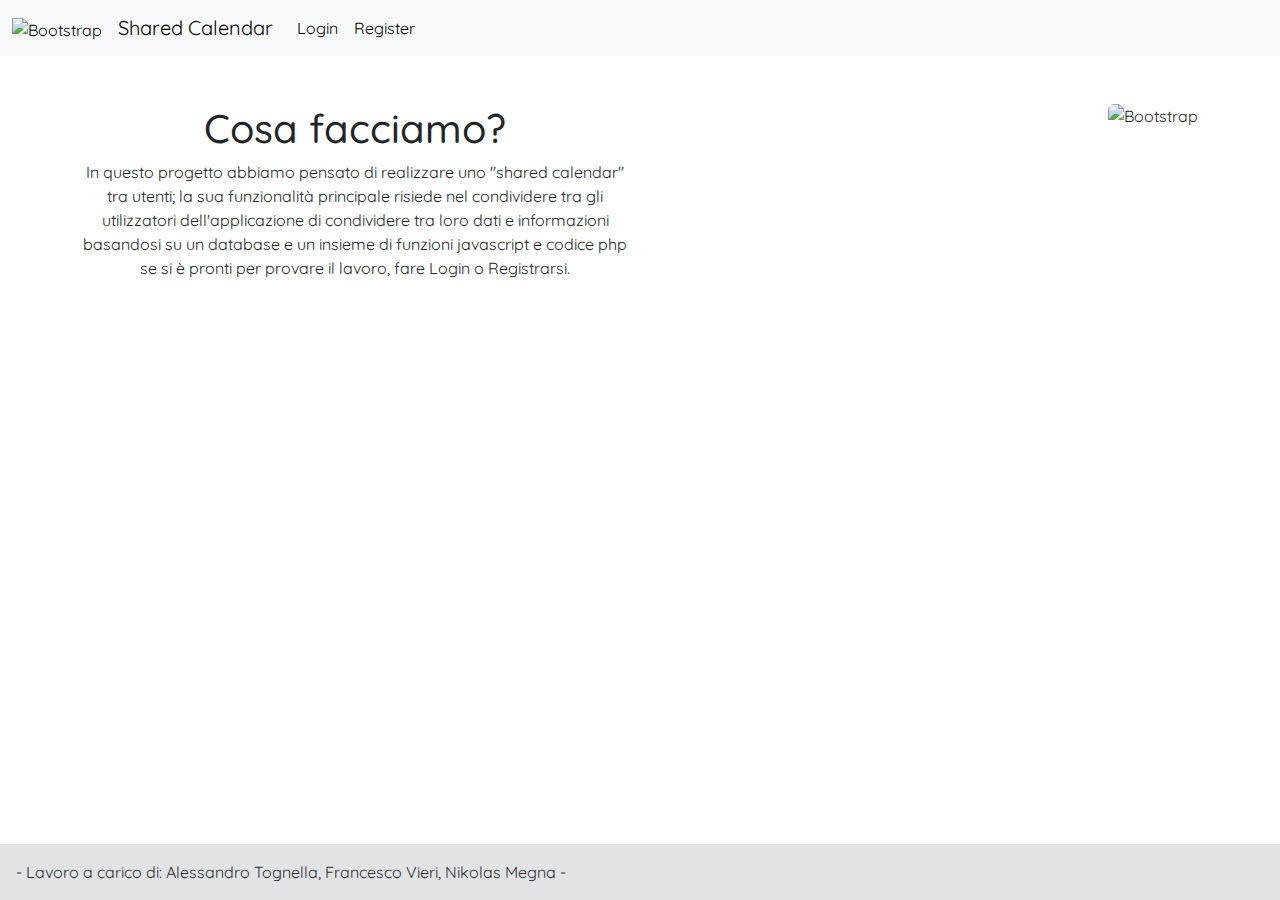
==== progetto/pages/index.html @ 84f1d0b3 "implementazione dei codici" ====
<!DOCTYPE html>
<html lang="en">
<head>
    <meta charset="UTF-8">
    <meta name="viewport" content="width=device-width, initial-scale=1.0">
    <link rel="stylesheet" href="../style/index.css">
    <link href="https://cdn.jsdelivr.net/npm/bootstrap@5.3.3/dist/css/bootstrap.min.css" rel="stylesheet" integrity="sha384-QWTKZyjpPEjISv5WaRU9OFeRpok6YctnYmDr5pNlyT2bRjXh0JMhjY6hW+ALEwIH" crossorigin="anonymous">
    <title>EOTY Project</title>
</head>
<body>
    <nav class="navbar navbar-expand-lg bg-body-tertiary">
      <div class="container-fluid">
          <a class="navbar-brand " href="#">
              <img src="./image/LogoProject.png" alt="Bootstrap" width="30" height="24">
          </a>
        <a class="navbar-brand" href="#">Shared Calendar</a>
        <button class="navbar-toggler" type="button" data-bs-toggle="collapse" data-bs-target="#navbarSupportedContent" aria-controls="navbarSupportedContent" aria-expanded="false" aria-label="Toggle navigation">
          <span class="navbar-toggler-icon"></span>
        </button>
        <div class="collapse navbar-collapse " id="navbarSupportedContent">
          <ul class="navbar-nav me-auto mb-2 mb-lg-0">
            <li class="nav-item">
              <a class="nav-link active" aria-current="page" href="login.html">Login</a>
            </li>
            <li class="nav-item">
              <a class="nav-link active" aria-current="page" href="register.html">Register</a>
            </li>
        </div>
      </div>
    </nav>
    <div class="container text-center">
      <div class="row">
        <div class="col pt-md-5 pb-md-5">
          <h1>Cosa facciamo?</h1>
          <p>In questo progetto abbiamo pensato di realizzare uno "shared calendar" tra utenti;
            la sua funzionalità principale risiede nel condividere tra gli utilizzatori dell'applicazione di condividere tra loro dati e informazioni
            basandosi su un database e un insieme di funzioni javascript e codice php
            se si è pronti per provare il lavoro, fare Login o Registrarsi.
          </p>
        </div>
        <div class="col pt-md-5 pb-md-5">
          <img src="./image/LogoProject.png" class="rounded float-end" alt="Bootstrap" >
        </div>
      </div>
    </div>
    <div class="p-3 bg-secondary-subtle text-secondary-emphasis footer"> - Lavoro a carico di: Alessandro Tognella, Francesco Vieri, Nikolas Megna -  </div>
</body>
  <script src="https://cdn.jsdelivr.net/npm/bootstrap@5.3.3/dist/js/bootstrap.bundle.min.js" integrity="sha384-YvpcrYf0tY3lHB60NNkmXc5s9fDVZLESaAA55NDzOxhy9GkcIdslK1eN7N6jIeHz" crossorigin="anonymous"></script>
</html>
---- progetto/style/index.css ----
@import url('https://fonts.googleapis.com/css2?family=Quicksand:wght@300..700&display=swap');

*{
    font-family: "Quicksand", sans-serif;
    font-size: 1rem;
    font: 400px;
}
.footer{
    position: absolute;
    bottom: 0%;
    left: 0%;
    right: 0%;
}
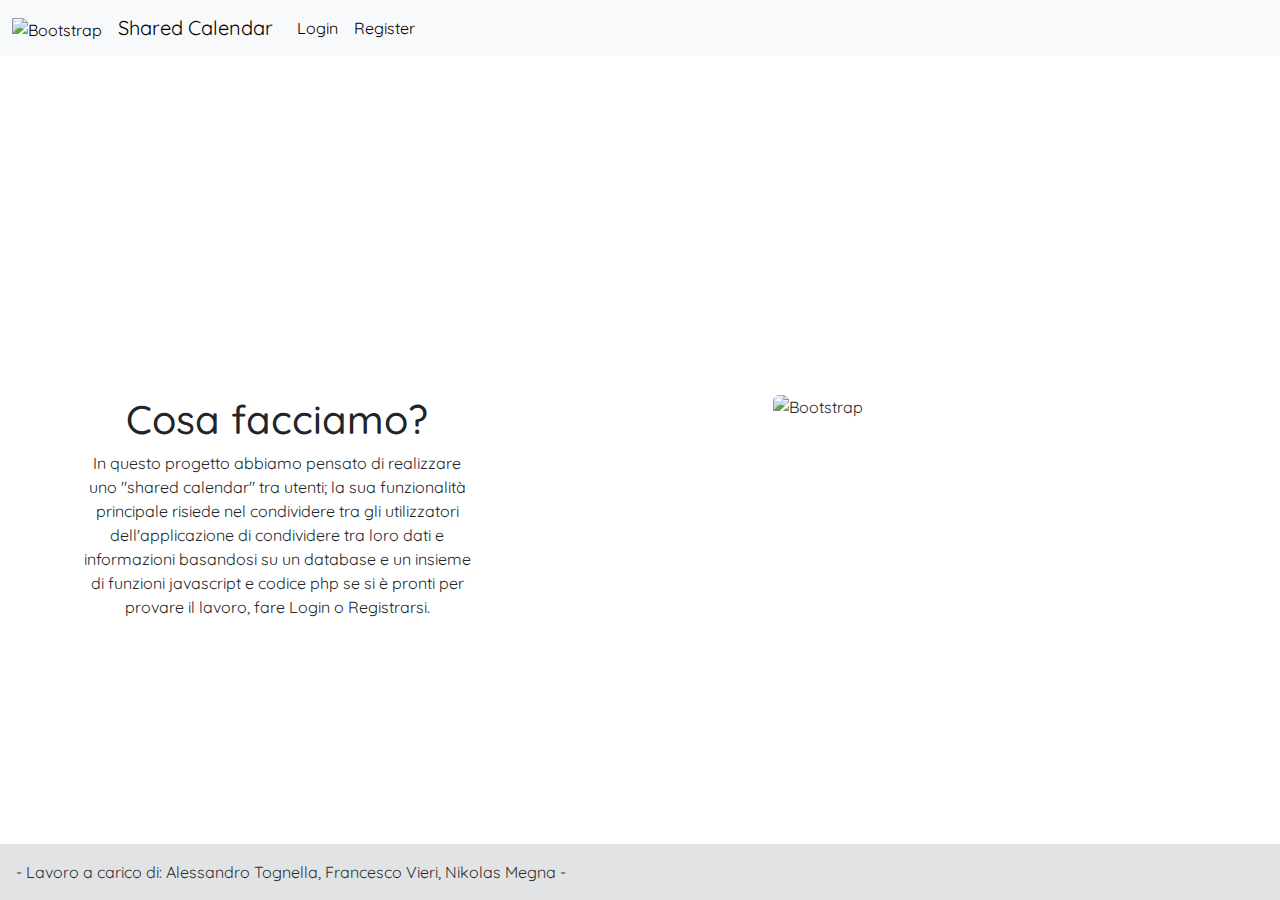
==== commit ed1b437e: "index fix" ====
--- a/progetto/pages/index.html
+++ b/progetto/pages/index.html
@@ -11,7 +11,7 @@
     <nav class="navbar navbar-expand-lg bg-body-tertiary">
       <div class="container-fluid">
           <a class="navbar-brand " href="#">
-              <img src="./image/LogoProject.png" alt="Bootstrap" width="30" height="24">
+              <img src="../image/LogoProject.png" alt="Bootstrap" width="30" height="24">
           </a>
         <a class="navbar-brand" href="#">Shared Calendar</a>
         <button class="navbar-toggler" type="button" data-bs-toggle="collapse" data-bs-target="#navbarSupportedContent" aria-controls="navbarSupportedContent" aria-expanded="false" aria-label="Toggle navigation">
@@ -20,26 +20,27 @@
         <div class="collapse navbar-collapse " id="navbarSupportedContent">
           <ul class="navbar-nav me-auto mb-2 mb-lg-0">
             <li class="nav-item">
-              <a class="nav-link active" aria-current="page" href="login.html">Login</a>
+              <a class="nav-link active" aria-current="page" href="login.php">Login</a>
             </li>
             <li class="nav-item">
-              <a class="nav-link active" aria-current="page" href="register.html">Register</a>
+              <a class="nav-link active" aria-current="page" href="register.php">Register</a>
             </li>
         </div>
       </div>
     </nav>
-    <div class="container text-center">
-      <div class="row">
-        <div class="col pt-md-5 pb-md-5">
+    <div class="container">
+      <div class="center-text">
+        <div class="text-center">
           <h1>Cosa facciamo?</h1>
-          <p>In questo progetto abbiamo pensato di realizzare uno "shared calendar" tra utenti;
+          <p>
+            In questo progetto abbiamo pensato di realizzare uno "shared calendar" tra utenti;
             la sua funzionalità principale risiede nel condividere tra gli utilizzatori dell'applicazione di condividere tra loro dati e informazioni
             basandosi su un database e un insieme di funzioni javascript e codice php
             se si è pronti per provare il lavoro, fare Login o Registrarsi.
           </p>
         </div>
-        <div class="col pt-md-5 pb-md-5">
-          <img src="./image/LogoProject.png" class="rounded float-end" alt="Bootstrap" >
+        <div class="text-center">
+          <img src="../image/LogoProject.png" class="rounded float-end" alt="Bootstrap" >
         </div>
       </div>
     </div>
--- a/progetto/style/index.css
+++ b/progetto/style/index.css
@@ -10,4 +10,15 @@
     bottom: 0%;
     left: 0%;
     right: 0%;
+}
+.center-text{
+    position: inherit;
+    align-content: center;
+    display: grid;
+    padding-top: 25%;
+    padding-bottom: 25%;
+    left: 15%;
+    right: 15%;
+    grid-template-rows: 50%;
+    grid-template-columns: 35% 35%;
 }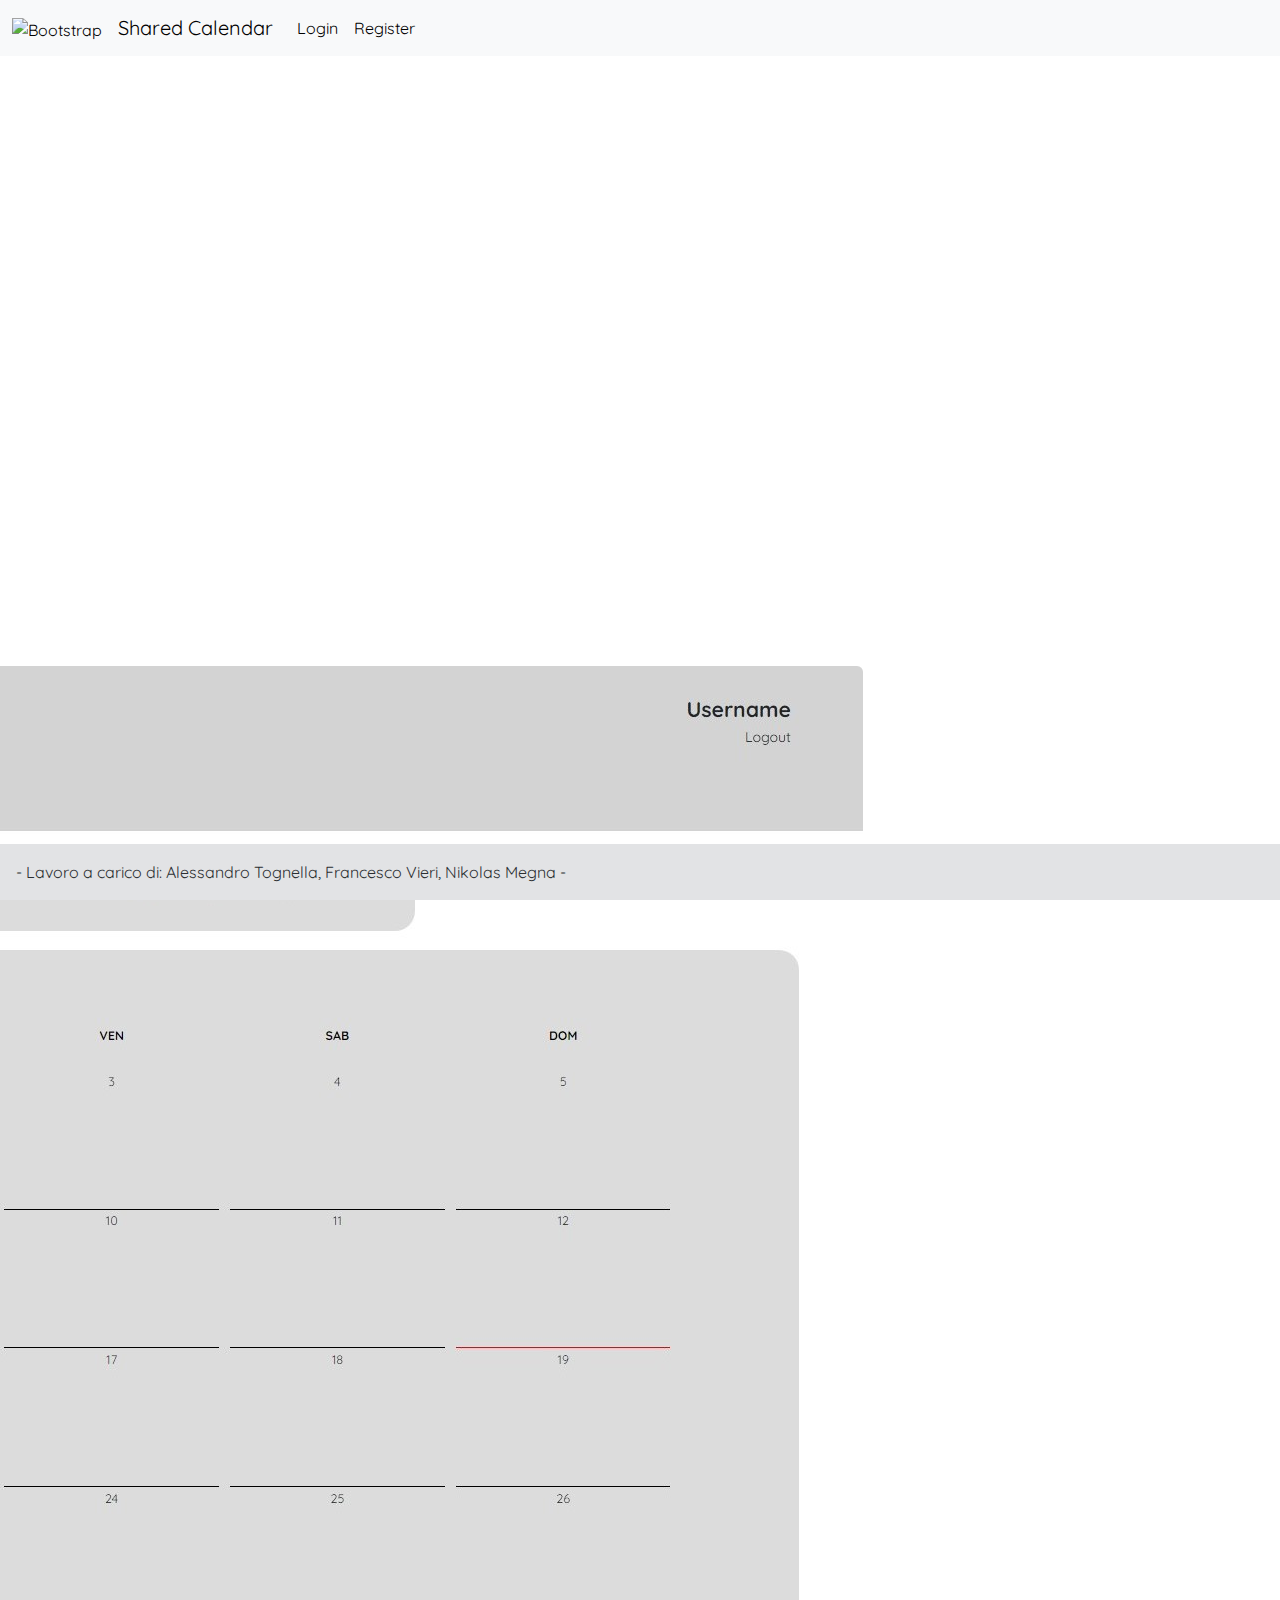
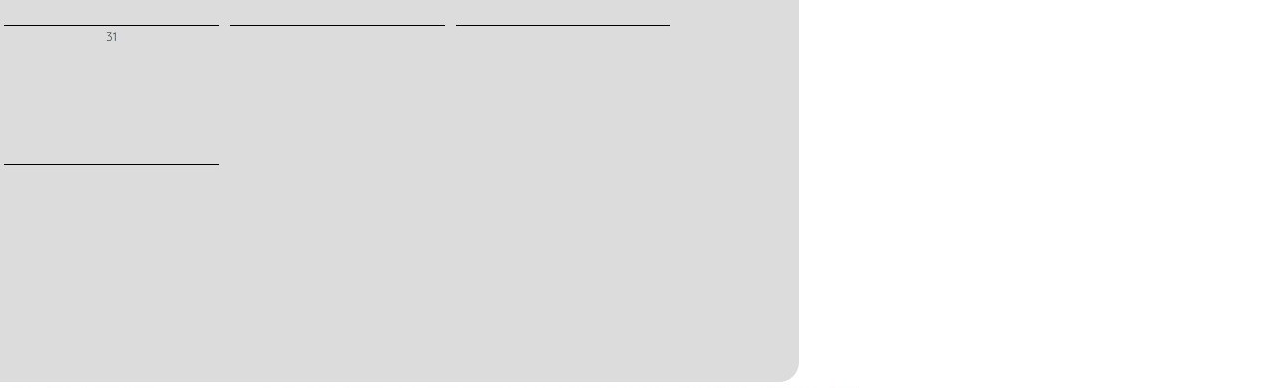
==== commit b406e0bb: "Update index.html" ====
--- a/progetto/pages/index.html
+++ b/progetto/pages/index.html
@@ -11,7 +11,7 @@
     <nav class="navbar navbar-expand-lg bg-body-tertiary">
       <div class="container-fluid">
           <a class="navbar-brand " href="#">
-              <img src="../image/LogoProject.png" alt="Bootstrap" width="30" height="24">
+              <img src="../images/calendar_icon.png" alt="Bootstrap" width="30" height="24">
           </a>
         <a class="navbar-brand" href="#">Shared Calendar</a>
         <button class="navbar-toggler" type="button" data-bs-toggle="collapse" data-bs-target="#navbarSupportedContent" aria-controls="navbarSupportedContent" aria-expanded="false" aria-label="Toggle navigation">
@@ -20,10 +20,10 @@
         <div class="collapse navbar-collapse " id="navbarSupportedContent">
           <ul class="navbar-nav me-auto mb-2 mb-lg-0">
             <li class="nav-item">
-              <a class="nav-link active" aria-current="page" href="login.php">Login</a>
+              <a class="nav-link active" aria-current="page" href="login.html">Login</a>
             </li>
             <li class="nav-item">
-              <a class="nav-link active" aria-current="page" href="register.php">Register</a>
+              <a class="nav-link active" aria-current="page" href="register.html">Register</a>
             </li>
         </div>
       </div>
@@ -40,11 +40,11 @@
           </p>
         </div>
         <div class="text-center">
-          <img src="../image/LogoProject.png" class="rounded float-end" alt="Bootstrap" >
+          <img src="../images/home.jpg" class="rounded float-end" alt="Bootstrap" >
         </div>
       </div>
     </div>
     <div class="p-3 bg-secondary-subtle text-secondary-emphasis footer"> - Lavoro a carico di: Alessandro Tognella, Francesco Vieri, Nikolas Megna -  </div>
 </body>
   <script src="https://cdn.jsdelivr.net/npm/bootstrap@5.3.3/dist/js/bootstrap.bundle.min.js" integrity="sha384-YvpcrYf0tY3lHB60NNkmXc5s9fDVZLESaAA55NDzOxhy9GkcIdslK1eN7N6jIeHz" crossorigin="anonymous"></script>
-</html>+  </html>
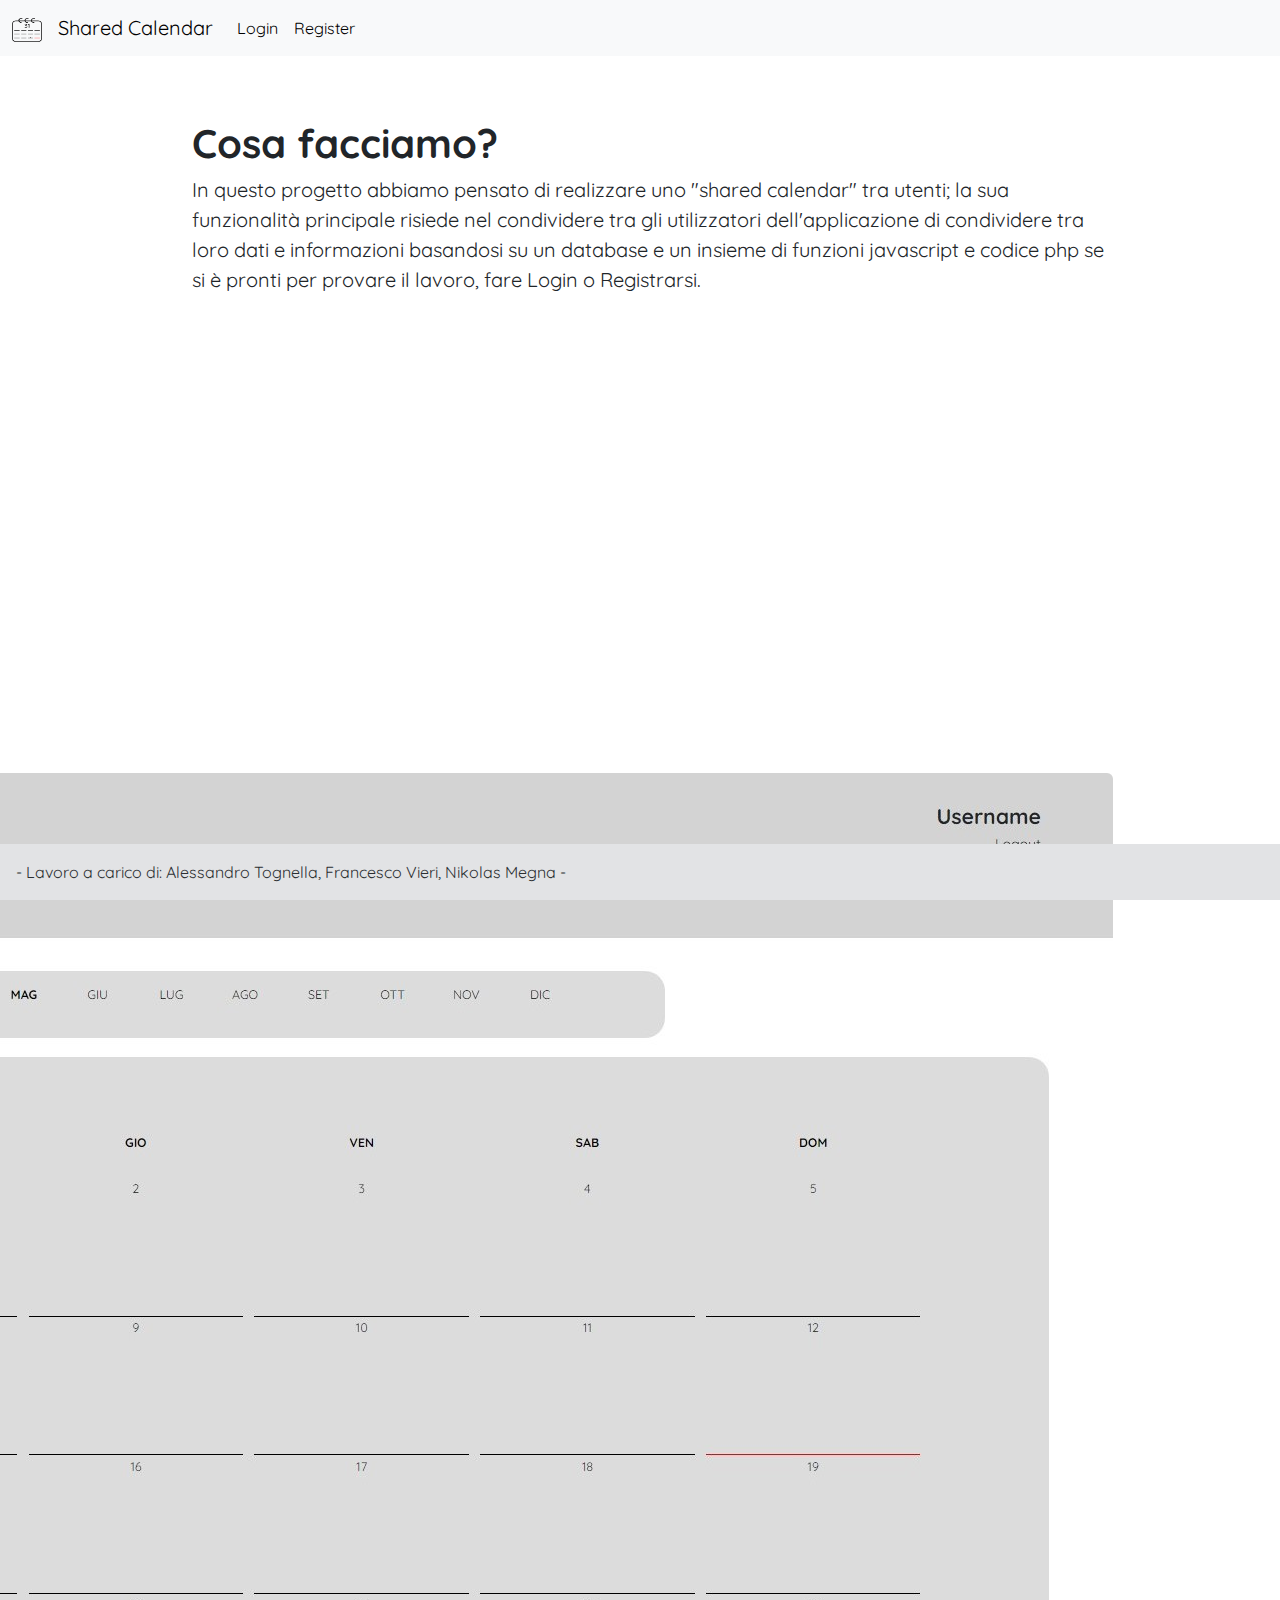
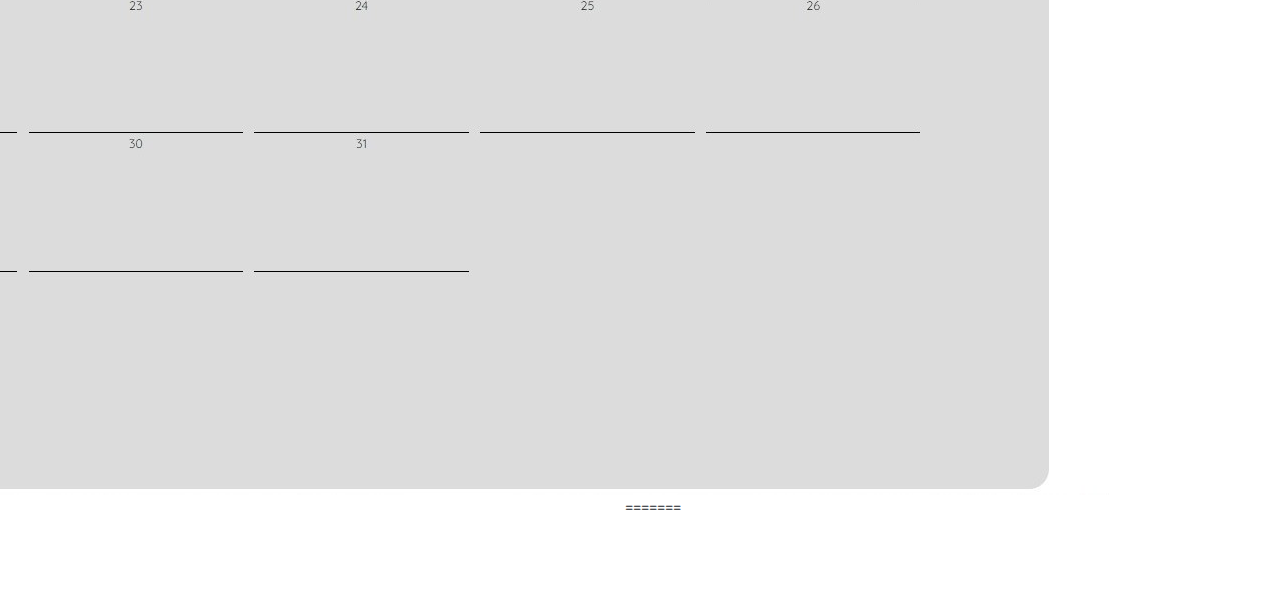
==== commit 3dee81a7: "index fix" ====
--- a/progetto/pages/index.html
+++ b/progetto/pages/index.html
@@ -30,21 +30,25 @@
     </nav>
     <div class="container">
       <div class="center-text">
-        <div class="text-center">
-          <h1>Cosa facciamo?</h1>
-          <p>
+        <div class="text">
+          <h1 class="title">Cosa facciamo?</h1>
+          <p class="font-size-up">
             In questo progetto abbiamo pensato di realizzare uno "shared calendar" tra utenti;
             la sua funzionalità principale risiede nel condividere tra gli utilizzatori dell'applicazione di condividere tra loro dati e informazioni
             basandosi su un database e un insieme di funzioni javascript e codice php
             se si è pronti per provare il lavoro, fare Login o Registrarsi.
           </p>
         </div>
+<<<<<<< Updated upstream
         <div class="text-center">
           <img src="../images/home.jpg" class="rounded float-end" alt="Bootstrap" >
+=======
+        <div class="image">
+>>>>>>> Stashed changes
         </div>
       </div>
     </div>
-    <div class="p-3 bg-secondary-subtle text-secondary-emphasis footer"> - Lavoro a carico di: Alessandro Tognella, Francesco Vieri, Nikolas Megna -  </div>
+    <div class="p-3 bg-secondary-subtle text-secondary-emphasis footer">  - Lavoro a carico di: Alessandro Tognella, Francesco Vieri, Nikolas Megna -  </div>
 </body>
   <script src="https://cdn.jsdelivr.net/npm/bootstrap@5.3.3/dist/js/bootstrap.bundle.min.js" integrity="sha384-YvpcrYf0tY3lHB60NNkmXc5s9fDVZLESaAA55NDzOxhy9GkcIdslK1eN7N6jIeHz" crossorigin="anonymous"></script>
   </html>
--- a/progetto/style/index.css
+++ b/progetto/style/index.css
@@ -5,20 +5,47 @@
     font-size: 1rem;
     font: 400px;
 }
-.footer{
+.center-text{
     position: absolute;
-    bottom: 0%;
-    left: 0%;
-    right: 0%;
-}
-.center-text{
-    position: inherit;
     align-content: center;
     display: grid;
-    padding-top: 25%;
+    padding-top: 5%;
     padding-bottom: 25%;
     left: 15%;
-    right: 15%;
     grid-template-rows: 50%;
     grid-template-columns: 35% 35%;
+}
+.ms-6{
+  margin-left: 25%;
+}
+.me-6{
+  margin-right: 25%;
+}
+.text{
+  padding-top: 25%;
+  text-align: start;
+}
+.font-size-up{
+  font-size: 1.25rem;
+}
+.title{
+  font-weight: bold;
+}
+.image{
+  position: absolute;
+  width: 1200px;
+  height: 600px;
+  top: 20%;
+  right: 5%;
+  margin-left: 50%;
+  background-image: url("../images/home.jpg");
+  background-repeat: no-repeat;
+  background-size: contain;
+  
+}
+.footer{
+  position: absolute;
+  bottom: 0%;
+  left: 0%;
+  right: 0%;
 }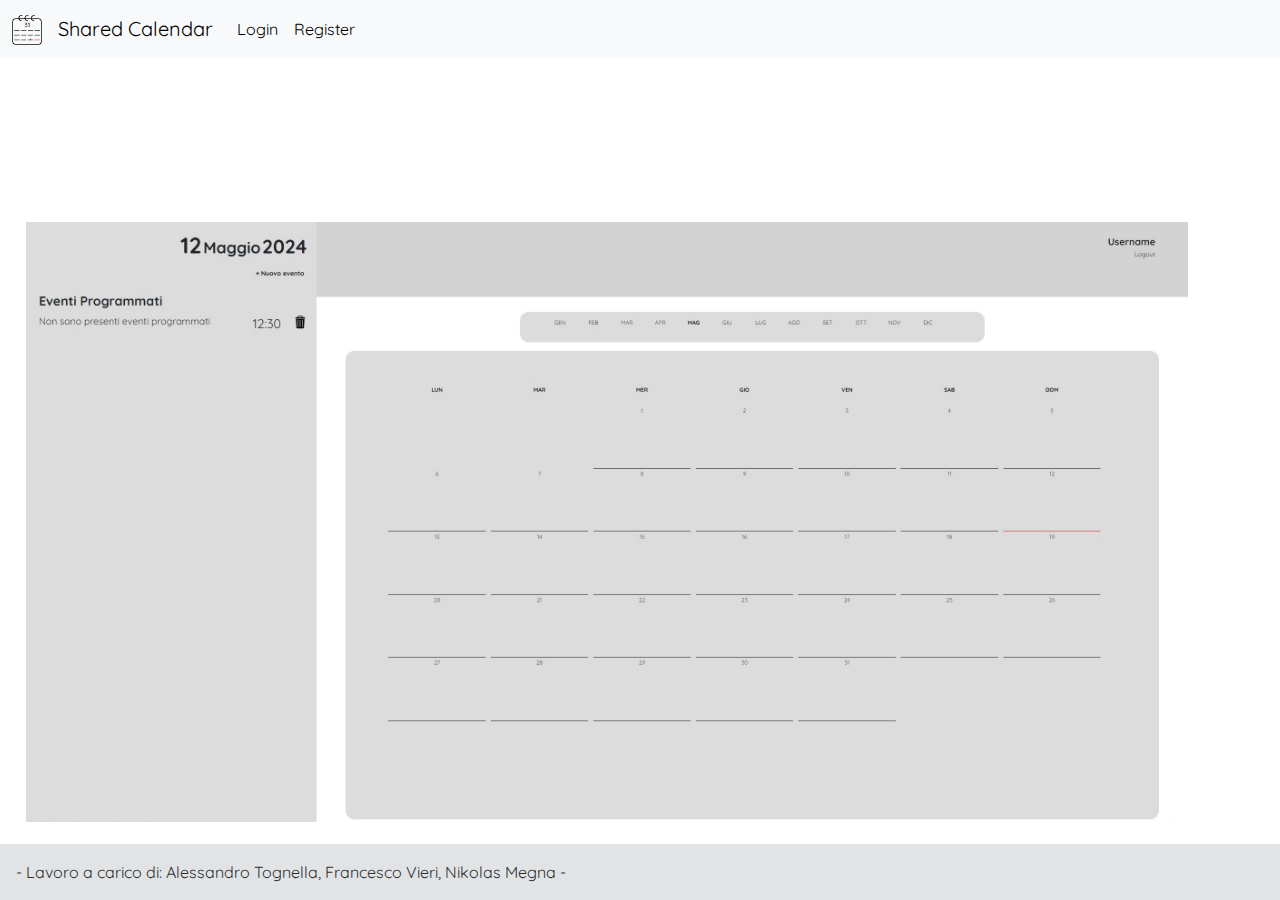
==== commit 07330892: "ho sistemato il problema che avevo generato io stresso" ====
--- a/progetto/pages/index.html
+++ b/progetto/pages/index.html
@@ -11,7 +11,7 @@
     <nav class="navbar navbar-expand-lg bg-body-tertiary">
       <div class="container-fluid">
           <a class="navbar-brand " href="#">
-              <img src="../images/calendar_icon.png" alt="Bootstrap" width="30" height="24">
+              <img src="../images/calendar_icon.png" alt="Icona del calendario" width="30" height="30">
           </a>
         <a class="navbar-brand" href="#">Shared Calendar</a>
         <button class="navbar-toggler" type="button" data-bs-toggle="collapse" data-bs-target="#navbarSupportedContent" aria-controls="navbarSupportedContent" aria-expanded="false" aria-label="Toggle navigation">
@@ -39,16 +39,10 @@
             se si è pronti per provare il lavoro, fare Login o Registrarsi.
           </p>
         </div>
-<<<<<<< Updated upstream
-        <div class="text-center">
-          <img src="../images/home.jpg" class="rounded float-end" alt="Bootstrap" >
-=======
-        <div class="image">
->>>>>>> Stashed changes
-        </div>
+        <div class="image"></div>
       </div>
     </div>
-    <div class="p-3 bg-secondary-subtle text-secondary-emphasis footer">  - Lavoro a carico di: Alessandro Tognella, Francesco Vieri, Nikolas Megna -  </div>
+    <div class="p-3 bg-secondary-subtle text-secondary-emphasis footer"> - Lavoro a carico di: Alessandro Tognella, Francesco Vieri, Nikolas Megna -  </div>
 </body>
   <script src="https://cdn.jsdelivr.net/npm/bootstrap@5.3.3/dist/js/bootstrap.bundle.min.js" integrity="sha384-YvpcrYf0tY3lHB60NNkmXc5s9fDVZLESaAA55NDzOxhy9GkcIdslK1eN7N6jIeHz" crossorigin="anonymous"></script>
-  </html>
+  </html>--- a/progetto/style/index.css
+++ b/progetto/style/index.css
@@ -41,7 +41,7 @@
   background-image: url("../images/home.jpg");
   background-repeat: no-repeat;
   background-size: contain;
-  
+  alt: Calendario;
 }
 .footer{
   position: absolute;
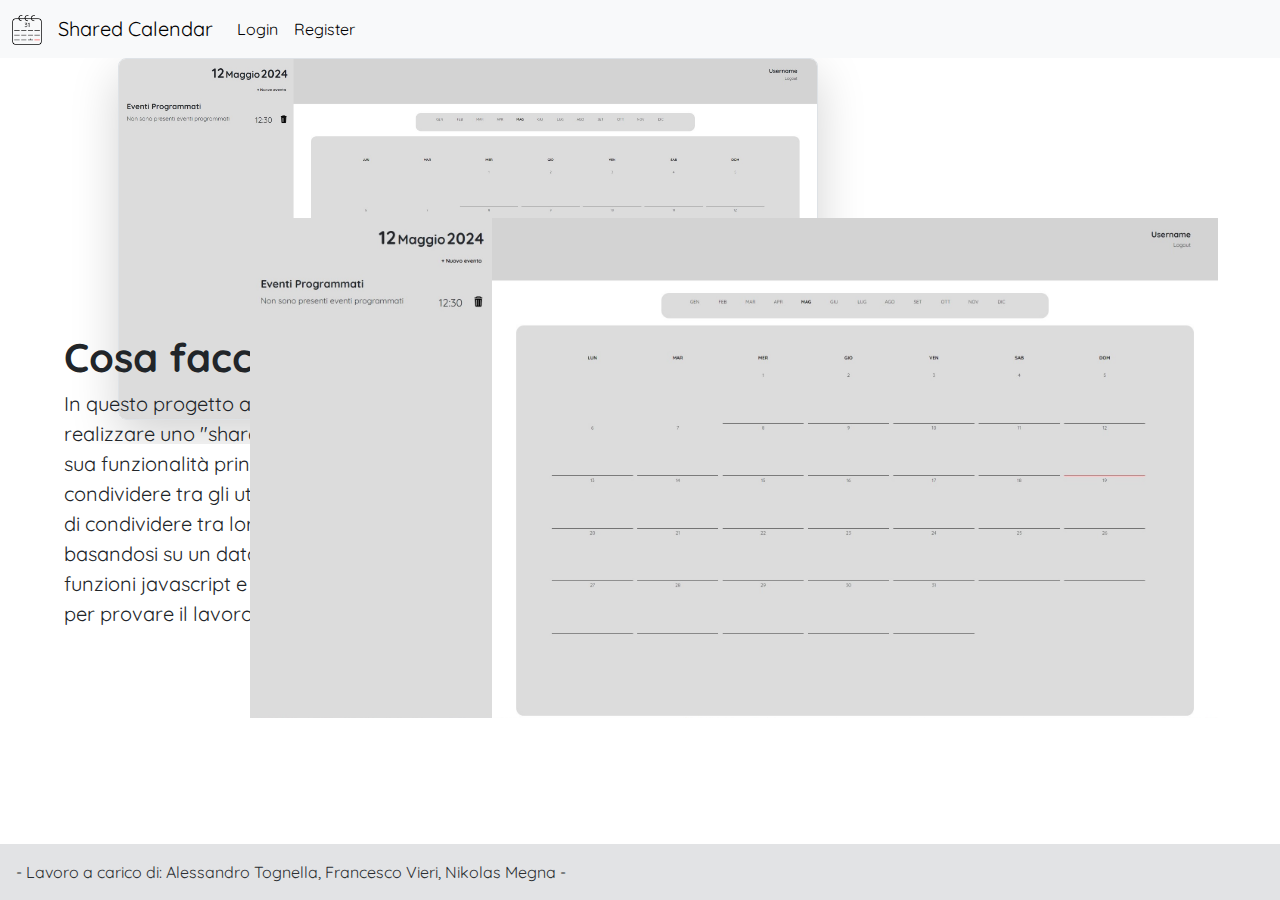
==== commit fa42d5eb: "Update index.html" ====
--- a/progetto/pages/index.html
+++ b/progetto/pages/index.html
@@ -42,7 +42,12 @@
         <div class="image"></div>
       </div>
     </div>
+    <div class="overflow-hidden">
+      <div class="container px-5">
+        <img src="../images/home.jpg" class="img-fluid border rounded-3 shadow-lg mb-4" alt="Example image" width="700" height="500" loading="lazy">
+      </div>
+    </div>
     <div class="p-3 bg-secondary-subtle text-secondary-emphasis footer"> - Lavoro a carico di: Alessandro Tognella, Francesco Vieri, Nikolas Megna -  </div>
 </body>
   <script src="https://cdn.jsdelivr.net/npm/bootstrap@5.3.3/dist/js/bootstrap.bundle.min.js" integrity="sha384-YvpcrYf0tY3lHB60NNkmXc5s9fDVZLESaAA55NDzOxhy9GkcIdslK1eN7N6jIeHz" crossorigin="anonymous"></script>
-  </html>+  </html>
--- a/progetto/style/index.css
+++ b/progetto/style/index.css
@@ -11,7 +11,7 @@
     display: grid;
     padding-top: 5%;
     padding-bottom: 25%;
-    left: 15%;
+    left: 5%;
     grid-template-rows: 50%;
     grid-template-columns: 35% 35%;
 }
@@ -20,6 +20,7 @@
 }
 .me-6{
   margin-right: 25%;
+
 }
 .text{
   padding-top: 25%;
@@ -33,10 +34,10 @@
 }
 .image{
   position: absolute;
-  width: 1200px;
-  height: 600px;
+  width: 1000px;
+  height: 500px;
   top: 20%;
-  right: 5%;
+  right: 2.5%;
   margin-left: 50%;
   background-image: url("../images/home.jpg");
   background-repeat: no-repeat;
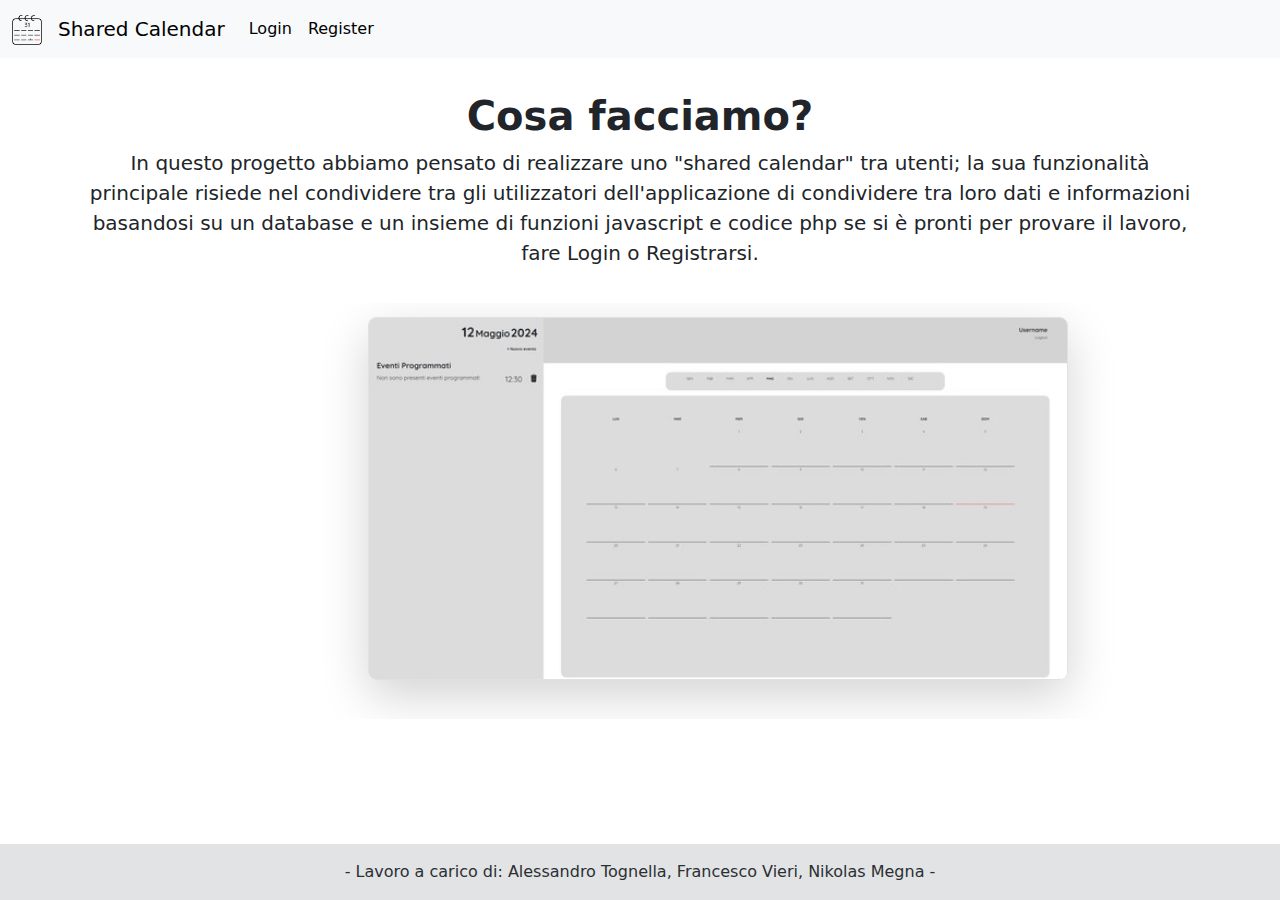
==== commit f89cb12b: "progetto fatto fino ad ora" ====
--- a/progetto/pages/index.html
+++ b/progetto/pages/index.html
@@ -50,4 +50,4 @@
     <div class="p-3 bg-secondary-subtle text-secondary-emphasis footer"> - Lavoro a carico di: Alessandro Tognella, Francesco Vieri, Nikolas Megna -  </div>
 </body>
   <script src="https://cdn.jsdelivr.net/npm/bootstrap@5.3.3/dist/js/bootstrap.bundle.min.js" integrity="sha384-YvpcrYf0tY3lHB60NNkmXc5s9fDVZLESaAA55NDzOxhy9GkcIdslK1eN7N6jIeHz" crossorigin="anonymous"></script>
-  </html>
+  </html>--- a/progetto/style/index.css
+++ b/progetto/style/index.css
@@ -1,52 +1,73 @@
 @import url('https://fonts.googleapis.com/css2?family=Quicksand:wght@300..700&display=swap');
 
-*{
-    font-family: "Quicksand", sans-serif;
-    font-size: 1rem;
-    font: 400px;
+* {
+  box-sizing: border-box;
+  margin: 0;
+  padding: 0;
 }
-.center-text{
-    position: absolute;
-    align-content: center;
-    display: grid;
-    padding-top: 5%;
-    padding-bottom: 25%;
-    left: 5%;
-    grid-template-rows: 50%;
-    grid-template-columns: 35% 35%;
+
+body {
+  font-family: "Quicksand", sans-serif;
+  font-size: 16px;
+  overflow: hidden;
 }
-.ms-6{
+
+.container {
+  position: relative;
+  padding: 1.5%;
+  width: 90%;
+  max-width: 1200px;
+  margin: auto;
+  max-height: 100vh;
+  overflow: hidden;
+  display: flex;
+  flex-direction: column;
+  justify-content: center;
+}
+
+.center-text {
+  text-align: center;
+}
+
+.text {
+  padding-top: 15px;
+}
+
+.font-size-up {
+  font-size: 1.25rem;
+}
+
+.title {
+  font-weight: bold;
+}
+
+.footer {
+  padding: 10px;
+  background-color: #6c757d;
+  color: #fff;
+  text-align: center;
+  position: absolute;
+  bottom: 0;
+  left: 0;
+  right: 0;
+}
+
+.overflow-hidden {
+  display: block;
+  margin: auto;
   margin-left: 25%;
 }
-.me-6{
-  margin-right: 25%;
 
+@media (max-width: 768px) {
+  .text {
+    padding-top: 10px;
+  }
+  
+  .font-size-up {
+    font-size: 1rem;
+  }
+
+  .image {
+    max-width: 100%;
+  }
 }
-.text{
-  padding-top: 25%;
-  text-align: start;
-}
-.font-size-up{
-  font-size: 1.25rem;
-}
-.title{
-  font-weight: bold;
-}
-.image{
-  position: absolute;
-  width: 1000px;
-  height: 500px;
-  top: 20%;
-  right: 2.5%;
-  margin-left: 50%;
-  background-image: url("../images/home.jpg");
-  background-repeat: no-repeat;
-  background-size: contain;
-  alt: Calendario;
-}
-.footer{
-  position: absolute;
-  bottom: 0%;
-  left: 0%;
-  right: 0%;
-}